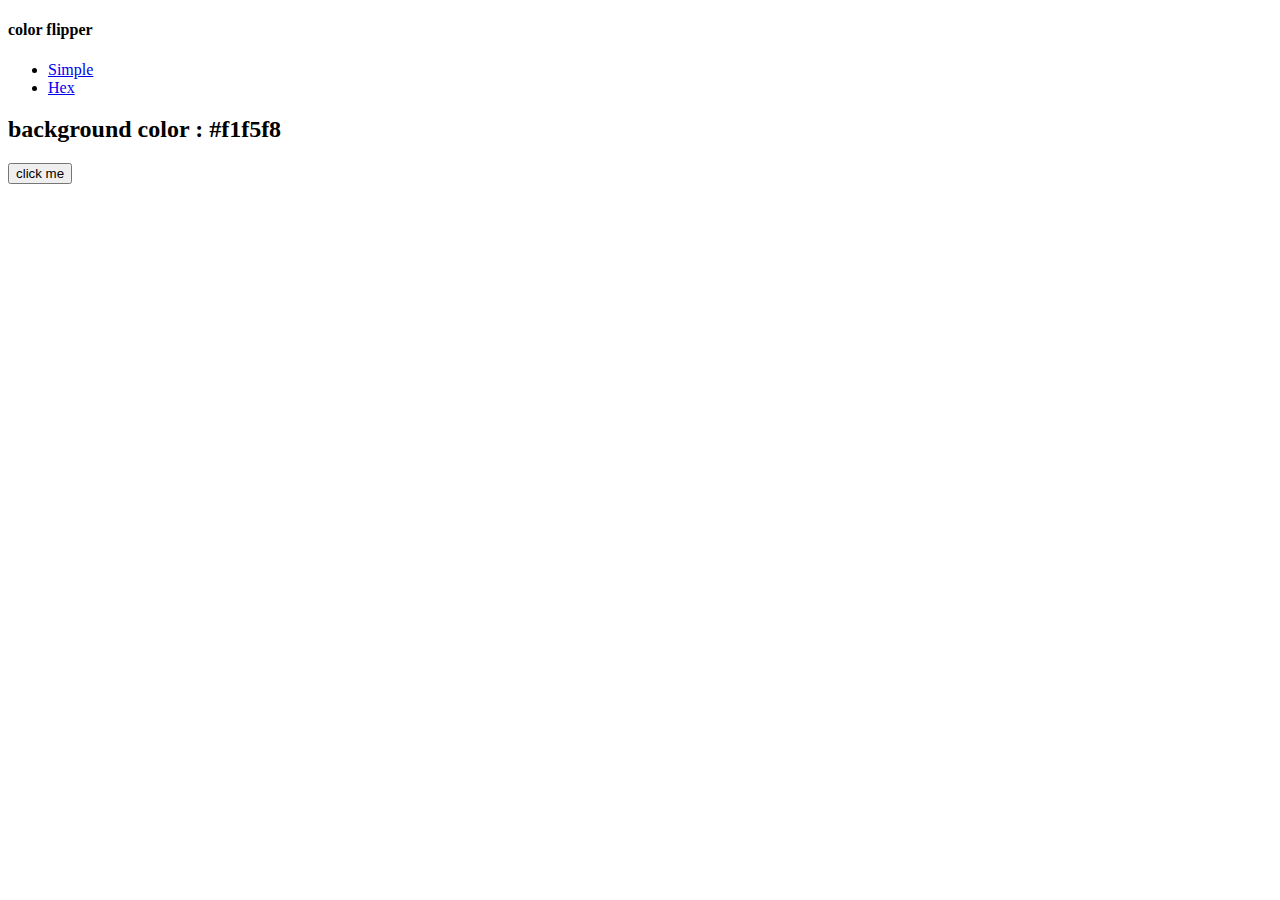
==== index.html @ 202cf829 "first commit" ====
<!DOCTYPE html>
<html lang="en">
<head>
    <meta charset="UTF-8">
    <title>Color Flipper || Simple</title>
    <link rel="stylesheet" href="styles.css"/>
</head>
<body>
<nav>
    <div class="nav-center">
        <h4>color flipper</h4>
        <ul class="nav-links">
            <li>
                <a href="index.html">Simple</a>
            </li>
            <li>
                <a href="hex.html">Hex</a>
            </li>
        </ul>
    </div>
</nav>
<main>
    <div class="container">
        <h2>
            background color :
            <span class="color">
                #f1f5f8
            </span>
        </h2>
        <button class="btn btn-hero"
          id="btn">click me</button>
    </div>
</main>
<script src="app.js"></script>
</body>
</html>
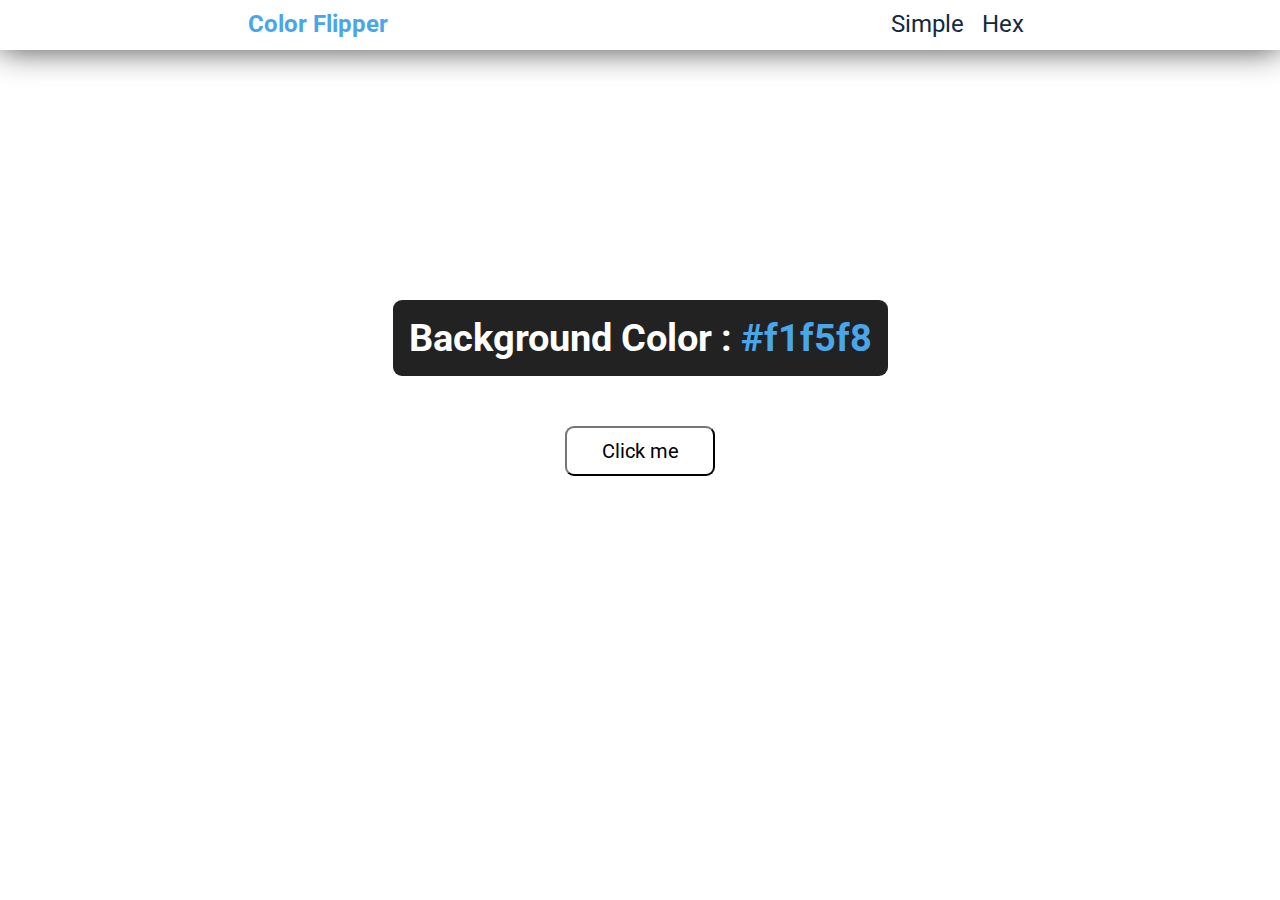
==== commit f80f8261: "Add style.css" ====
--- a/index.html
+++ b/index.html
@@ -8,8 +8,10 @@
 <body>
 <nav>
     <div class="nav-center">
-        <h4>color flipper</h4>
-        <ul class="nav-links">
+        <h4>Color Flipper</h4>
+    </div>
+    <div class="nav-links">
+        <ul class="links">
             <li>
                 <a href="index.html">Simple</a>
             </li>
@@ -21,14 +23,18 @@
 </nav>
 <main>
     <div class="container">
+        <div class="container-text">
         <h2>
-            background color :
+            Background Color :
             <span class="color">
                 #f1f5f8
             </span>
         </h2>
+        </div>
+        <div class="container-button">
         <button class="btn btn-hero"
-          id="btn">click me</button>
+          id="btn">Click me</button>
+        </div>
     </div>
 </main>
 <script src="app.js"></script>
--- a/styles.css
+++ b/styles.css
@@ -0,0 +1,75 @@
+@import url(https://fonts.googleapis.com/css2?family=Roboto&display=swap);
+* {
+    box-sizing: border-box;
+    margin: 0;
+    padding: 0;
+    font-family: Roboto, sans-serif
+}
+body{
+    display: flex;
+    flex-direction: column;
+}
+nav {
+    background: white;
+    display: flex;
+    justify-content: space-around;
+    box-shadow: 0 0 32px rgb(69 69 69);
+    height: 50px;
+}
+.nav-center{
+    color: rgb(73 166 233);
+    font-size: 24px;
+    margin: 10px;
+}
+.links{
+    display: flex;
+    width: 150px;
+    justify-content: space-around;
+    font-size: 24px;
+    margin: 10px;
+}
+a{
+    text-decoration: none;
+    color: rgb(16 42 66);
+}
+li {
+    list-style-type: none;
+}
+.container{
+    display: flex;
+    align-items: center;
+    flex-direction: column;
+    margin: 250px;
+
+}
+.container-text{
+    width: auto;
+    background-color: rgb(34 34 34);
+    color: white;
+    padding: 16px;
+    border-radius: 9px;
+    font-size: 25px;
+    font-weight: 700;
+}
+.color{
+    color: rgb(73 166 233);
+}
+#btn{
+    background-color: rgba(28,28,28,0);
+    margin: 50px;
+    font-size: 20px;
+    border-radius: 9px;
+    border-color: rgb(34 34 34);
+    width: 150px;
+    height: 50px;
+    text-align: center;
+    text-decoration: none;
+    display: inline-block;
+    -webkit-transition-duration: 0.4s; /* Safari */
+    transition-duration: 0.4s;
+    cursor: pointer;
+}
+#btn:hover {
+    background-color: rgb(34 34 34);
+    color: white;
+}